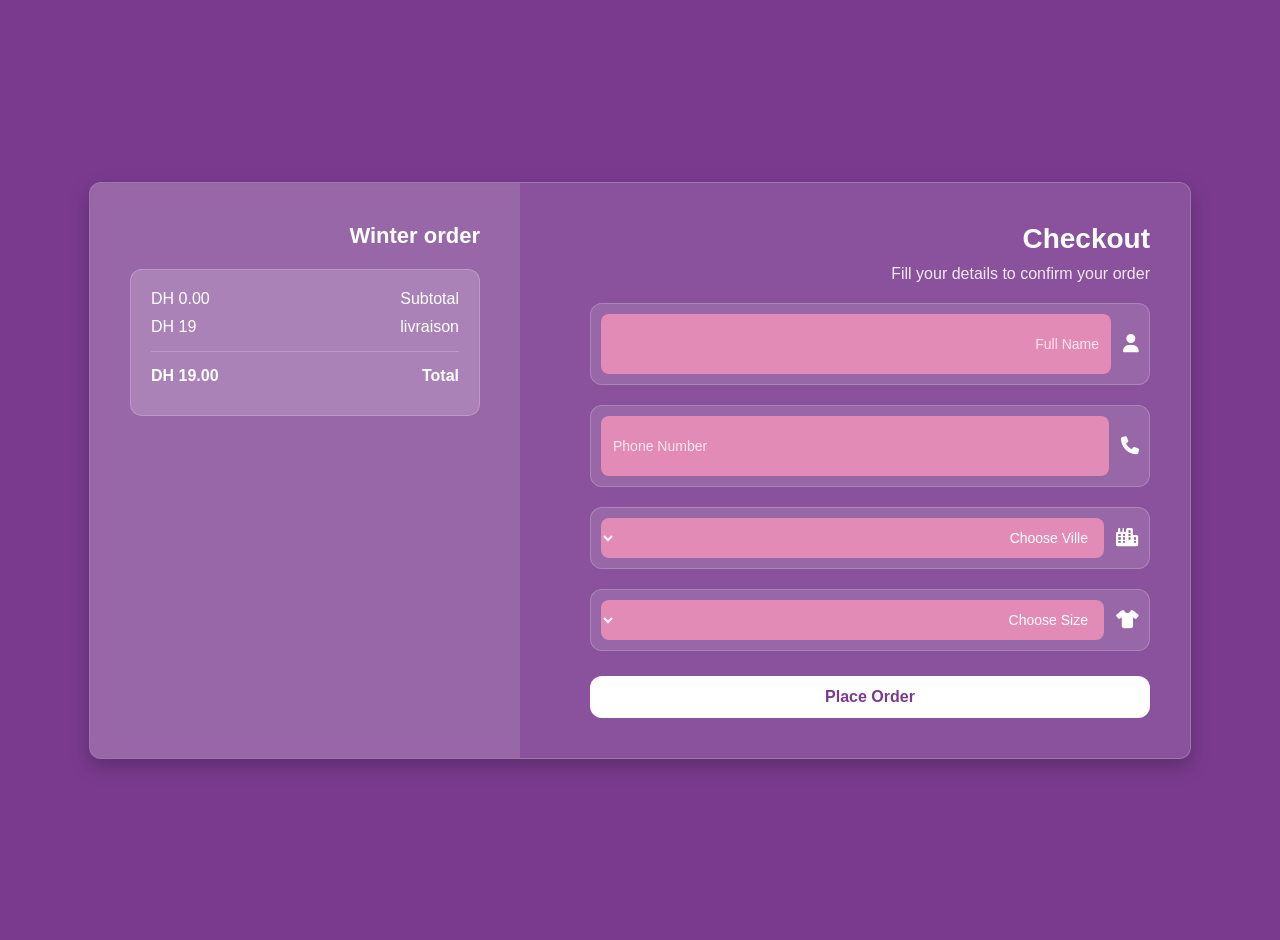
==== checkout.html @ 5531e2d4 "Change title and shipping cost in checkout.html Updated the checkout page title and shipping cost." ====
<!DOCTYPE html>
<html lang="ar">
<head>
  <meta charset="UTF-8">
  <meta name="viewport" content="width=device-width, initial-scale=1.0">
  <title>Checkout - roeya__store</title>

  <style>
    body {
      font-family: Arial, sans-serif;
      margin: 0;
      padding: 0;
      background: #7a3b8f; /* خلفية قوية */
      direction: rtl;
    }

    .checkout-page {
      display: flex;
      justify-content: center;
      align-items: center;
      min-height: 100vh;
      padding: 20px;
    }

    .checkout-wrapper {
      display: flex;
      gap: 30px;
      width: 100%;
      max-width: 1100px;
      background: rgba(255,255,255,0.12); /* شفافية خفيفة */
      border-radius: 12px;
      box-shadow: 0 8px 20px rgba(0,0,0,0.25);
      overflow: hidden;
      backdrop-filter: blur(10px);
      border: 1px solid rgba(255,255,255,0.2);
    }

    .checkout-left {
      flex: 1;
      padding: 40px;
    }

    .checkout-left h2 {
      margin: 0;
      font-size: 28px;
      font-weight: 700;
      color: #fff;
    }

    .sub-title {
      margin-top: 10px;
      color: #f4e7f2;
    }

    .input-group {
      display: flex;
      align-items: center;
      gap: 12px;
      margin-top: 20px;
      border: 1px solid rgba(255,255,255,0.2);
      border-radius: 12px;
      padding: 10px;
      background: rgba(255,255,255,0.12);
    }

    .input-group i {
      font-size: 18px;
      color: #fff;
    }

    /* لون قوي لكل الحقول */
    .checkout-left .input-group input,
    .checkout-left .input-group select {
      width: 100%;
      font-size: 14px;
      padding: 10px 12px;
      height: 40px;
      border: none;
      outline: none;
      background: #e38bb7; /* لون قوي */
      color: #fff;
      border-radius: 8px;
    }

    .checkout-left .input-group input::placeholder {
      color: #ffe6f0;
    }

    .btn-submit {
      margin-top: 25px;
      width: 100%;
      padding: 12px;
      background: #fff;
      color: #7a3b8f;
      border: none;
      border-radius: 12px;
      font-size: 16px;
      cursor: pointer;
      transition: 0.3s;
      font-weight: 700;
    }

    .btn-submit:hover {
      background: #f2d9ef;
    }

    .checkout-right {
      width: 350px;
      background: rgba(255,255,255,0.12);
      padding: 40px;
    }

    .checkout-right h3 {
      margin: 0;
      font-size: 22px;
      font-weight: 700;
      color: #fff;
    }

    .summary-card {
      margin-top: 20px;
      background: rgba(255,255,255,0.18);
      border-radius: 12px;
      padding: 20px;
      border: 1px solid rgba(255,255,255,0.2);
    }

    .summary-item {
      display: flex;
      justify-content: space-between;
      margin-bottom: 10px;
      font-size: 16px;
      color: #fff;
    }

    .summary-item.total {
      font-weight: 700;
      margin-top: 15px;
      border-top: 1px solid rgba(255,255,255,0.2);
      padding-top: 15px;
    }

    @media screen and (max-width: 900px) {
      .checkout-wrapper {
        flex-direction: column;
      }
      .checkout-right {
        width: 100%;
      }
    }
  </style>

  <link rel="stylesheet" href="https://cdnjs.cloudflare.com/ajax/libs/font-awesome/6.4.0/css/all.min.css">
</head>
<body>

<div class="checkout-page">
  <div class="checkout-wrapper">
    <div class="checkout-left">
      <h2>Checkout</h2>
      <p class="sub-title">Fill your details to confirm your order</p>

      <form id="checkoutForm">

        <!-- Name -->
        <div class="input-group">
          <i class="fa-solid fa-user"></i>
          <input type="text" id="name" placeholder="Full Name" required>
        </div>

        <!-- Phone -->
        <div class="input-group">
          <i class="fa-solid fa-phone"></i>
          <input type="tel" id="phone" placeholder="Phone Number" required>
        </div>

        <!-- Ville -->
        <div class="input-group">
          <i class="fa-solid fa-city"></i>
          <select id="ville" required>
            <option value="">Choose Ville</option>
            <option value="Agadir">Agadir</option>
            <option value="Ait Melloul">Ait Melloul</option>
            <option value="Al Hoceima">Al Hoceima</option>
            <option value="Azilal">Azilal</option>
            <option value="Beni Mellal">Beni Mellal</option>
            <option value="Berkane">Berkane</option>
            <option value="Berrechid">Berrechid</option>
            <option value="Boujdour">Boujdour</option>
            <option value="Casablanca">Casablanca</option>
            <option value="Chefchaouen">Chefchaouen</option>
            <option value="El Jadida">El Jadida</option>
            <option value="Errachidia">Errachidia</option>
            <option value="Essaouira">Essaouira</option>
            <option value="Fes">Fes</option>
            <option value="Figuig">Figuig</option>
            <option value="Guelmim">Guelmim</option>
            <option value="Ifrane">Ifrane</option>
            <option value="Kelaat Sraghna">Kelaat Sraghna</option>
            <option value="Khemisset">Khemisset</option>
            <option value="Khénifra">Khénifra</option>
            <option value="Khouribga">Khouribga</option>
            <option value="Ksar El Kebir">Ksar El Kebir</option>
            <option value="Kénitra">Kénitra</option>
            <option value="Laayoune">Laayoune</option>
            <option value="Larache">Larache</option>
            <option value="Marrakech">Marrakech</option>
            <option value="Meknes">Meknes</option>
            <option value="Mohammedia">Mohammedia</option>
            <option value="Nador">Nador</option>
            <option value="Ouarzazate">Ouarzazate</option>
            <option value="Oujda">Oujda</option>
            <option value="Rabat">Rabat</option>
            <option value="Safi">Safi</option>
            <option value="Settat">Settat</option>
            <option value="Sidi Kacem">Sidi Kacem</option>
            <option value="Sidi Ifni">Sidi Ifni</option>
            <option value="Sidi Slimane">Sidi Slimane</option>
            <option value="Sidi Bennour">Sidi Bennour</option>
            <option value="Tan-Tan">Tan-Tan</option>
            <option value="Tangier">Tangier</option>
            <option value="Taza">Taza</option>
            <option value="Tetouan">Tetouan</option>
            <option value="Tiznit">Tiznit</option>
          </select>
        </div>

        <!-- Size -->
        <div class="input-group">
          <i class="fa-solid fa-shirt"></i>
          <select id="size" required>
            <option value="">Choose Size</option>
            <option value="S">S</option>
            <option value="M">M</option>
            <option value="L">L</option>
            <option value="XL">XL</option>
            <option value="XXL">XXL</option>
            <option value="XXXL">XXXL</option>
          </select>
        </div>

        <button type="submit" class="btn-submit">Place Order</button>
      </form>
    </div>

    <div class="checkout-right">
      <h3>Winter order</h3>
      <div class="summary-card">
        <div class="summary-item">
          <span>Subtotal</span>
          <span id="subtotal">0 DH</span>
        </div>
        <div class="summary-item">
          <span>livraison</span>
          <span id="shipping">19 DH</span>
        </div>
        <div class="summary-item total">
          <span>Total</span>
          <span id="total">0 DH</span>
        </div>
      </div>
    </div>

  </div>
</div>

<script>
  const subtotal = parseFloat(localStorage.getItem("total price")) || 0;
  const shipping = 19;
  const total = subtotal + shipping;

  document.getElementById("subtotal").innerText = `${subtotal.toFixed(2)} DH`;
  document.getElementById("total").innerText = `${total.toFixed(2)} DH`;

  document.getElementById("checkoutForm").addEventListener("submit", function(e) {
    e.preventDefault();

    const name  = document.getElementById("name").value.trim();
    const phone = document.getElementById("phone").value.trim();
    const ville = document.getElementById("ville").value;
    const size  = document.getElementById("size").value;

    if (!name || !phone || !ville || !size) {
      alert("عافاك عمر جميع المعلومات");
      return;
    }

    const cart = JSON.parse(localStorage.getItem("cart")) || [];

    localStorage.setItem("order_name", name);
    localStorage.setItem("order_phone", phone);
    localStorage.setItem("order_ville", ville);
    localStorage.setItem("order_size", size);
    localStorage.setItem("order_total", total.toString());
    localStorage.setItem("order_cart", JSON.stringify(cart));

    window.location.href = "checkout-success.html";
  });
</script>

</body>
</html>
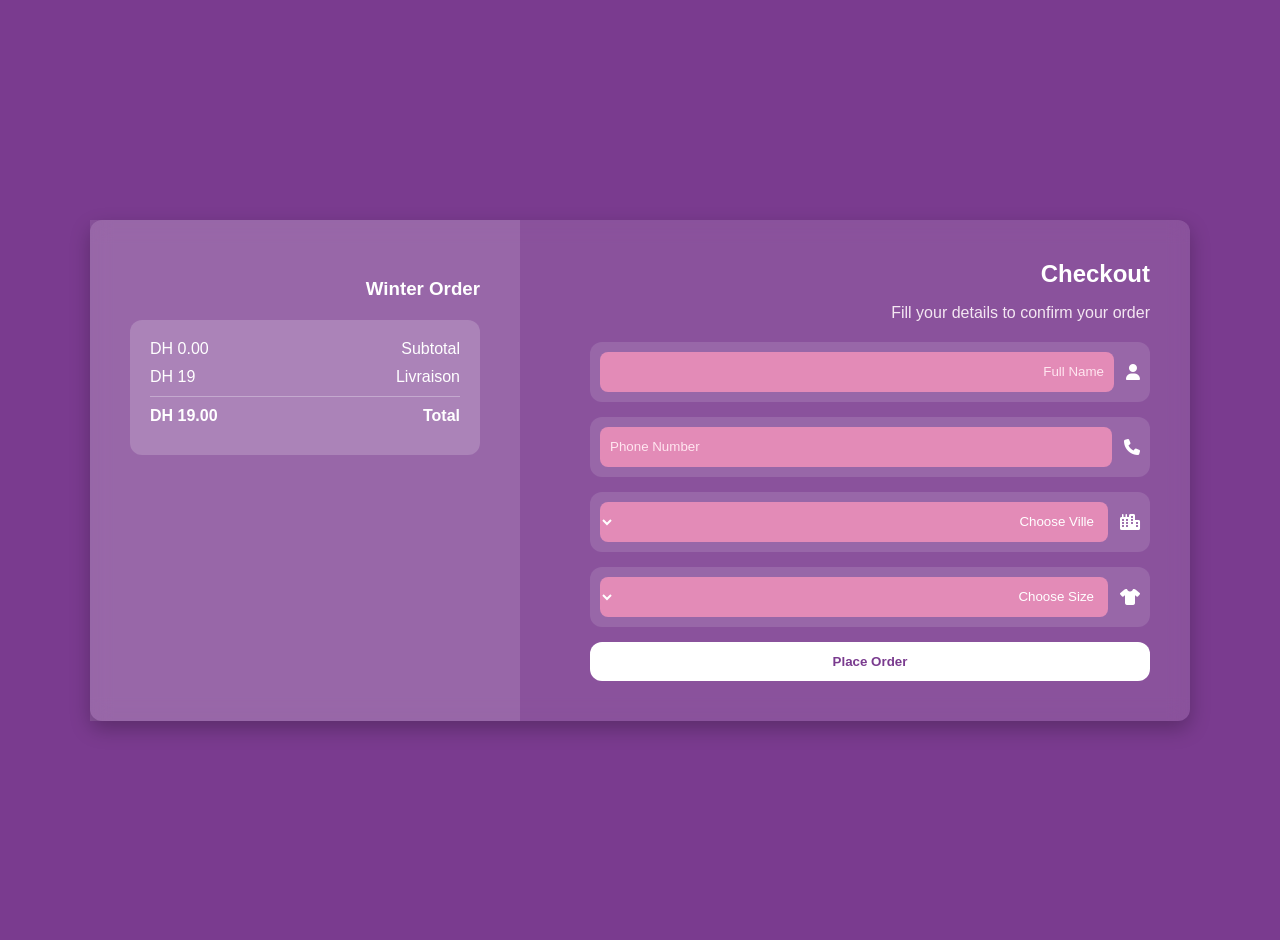
==== commit 0d4c864e: "Update checkout.html" ====
--- a/checkout.html
+++ b/checkout.html
@@ -1,301 +1,229 @@
 <!DOCTYPE html>
 <html lang="ar">
 <head>
-  <meta charset="UTF-8">
-  <meta name="viewport" content="width=device-width, initial-scale=1.0">
-  <title>Checkout - roeya__store</title>
-
-  <style>
-    body {
-      font-family: Arial, sans-serif;
-      margin: 0;
-      padding: 0;
-      background: #7a3b8f; /* خلفية قوية */
-      direction: rtl;
-    }
-
-    .checkout-page {
-      display: flex;
-      justify-content: center;
-      align-items: center;
-      min-height: 100vh;
-      padding: 20px;
-    }
-
-    .checkout-wrapper {
-      display: flex;
-      gap: 30px;
-      width: 100%;
-      max-width: 1100px;
-      background: rgba(255,255,255,0.12); /* شفافية خفيفة */
-      border-radius: 12px;
-      box-shadow: 0 8px 20px rgba(0,0,0,0.25);
-      overflow: hidden;
-      backdrop-filter: blur(10px);
-      border: 1px solid rgba(255,255,255,0.2);
-    }
-
-    .checkout-left {
-      flex: 1;
-      padding: 40px;
-    }
-
-    .checkout-left h2 {
-      margin: 0;
-      font-size: 28px;
-      font-weight: 700;
-      color: #fff;
-    }
-
-    .sub-title {
-      margin-top: 10px;
-      color: #f4e7f2;
-    }
-
-    .input-group {
-      display: flex;
-      align-items: center;
-      gap: 12px;
-      margin-top: 20px;
-      border: 1px solid rgba(255,255,255,0.2);
-      border-radius: 12px;
-      padding: 10px;
-      background: rgba(255,255,255,0.12);
-    }
-
-    .input-group i {
-      font-size: 18px;
-      color: #fff;
-    }
-
-    /* لون قوي لكل الحقول */
-    .checkout-left .input-group input,
-    .checkout-left .input-group select {
-      width: 100%;
-      font-size: 14px;
-      padding: 10px 12px;
-      height: 40px;
-      border: none;
-      outline: none;
-      background: #e38bb7; /* لون قوي */
-      color: #fff;
-      border-radius: 8px;
-    }
-
-    .checkout-left .input-group input::placeholder {
-      color: #ffe6f0;
-    }
-
-    .btn-submit {
-      margin-top: 25px;
-      width: 100%;
-      padding: 12px;
-      background: #fff;
-      color: #7a3b8f;
-      border: none;
-      border-radius: 12px;
-      font-size: 16px;
-      cursor: pointer;
-      transition: 0.3s;
-      font-weight: 700;
-    }
-
-    .btn-submit:hover {
-      background: #f2d9ef;
-    }
-
-    .checkout-right {
-      width: 350px;
-      background: rgba(255,255,255,0.12);
-      padding: 40px;
-    }
-
-    .checkout-right h3 {
-      margin: 0;
-      font-size: 22px;
-      font-weight: 700;
-      color: #fff;
-    }
-
-    .summary-card {
-      margin-top: 20px;
-      background: rgba(255,255,255,0.18);
-      border-radius: 12px;
-      padding: 20px;
-      border: 1px solid rgba(255,255,255,0.2);
-    }
-
-    .summary-item {
-      display: flex;
-      justify-content: space-between;
-      margin-bottom: 10px;
-      font-size: 16px;
-      color: #fff;
-    }
-
-    .summary-item.total {
-      font-weight: 700;
-      margin-top: 15px;
-      border-top: 1px solid rgba(255,255,255,0.2);
-      padding-top: 15px;
-    }
-
-    @media screen and (max-width: 900px) {
-      .checkout-wrapper {
-        flex-direction: column;
-      }
-      .checkout-right {
-        width: 100%;
-      }
-    }
-  </style>
-
-  <link rel="stylesheet" href="https://cdnjs.cloudflare.com/ajax/libs/font-awesome/6.4.0/css/all.min.css">
+<meta charset="UTF-8">
+<meta name="viewport" content="width=device-width, initial-scale=1.0">
+<title>Checkout - roeya__store</title>
+
+<link rel="stylesheet" href="https://cdnjs.cloudflare.com/ajax/libs/font-awesome/6.4.0/css/all.min.css">
+
+<style>
+body{
+  margin:0;
+  font-family:Arial, sans-serif;
+  background:#7a3b8f;
+  direction:rtl;
+}
+.checkout-page{
+  min-height:100vh;
+  display:flex;
+  justify-content:center;
+  align-items:center;
+  padding:20px;
+}
+.checkout-wrapper{
+  width:100%;
+  max-width:1100px;
+  display:flex;
+  gap:30px;
+  background:rgba(255,255,255,.12);
+  border-radius:12px;
+  box-shadow:0 8px 20px rgba(0,0,0,.25);
+  backdrop-filter:blur(10px);
+}
+.checkout-left{
+  flex:1;
+  padding:40px;
+}
+.checkout-left h2{
+  margin:0;
+  color:#fff;
+}
+.sub-title{
+  color:#f4e7f2;
+  margin-bottom:20px;
+}
+.input-group{
+  display:flex;
+  align-items:center;
+  gap:12px;
+  margin-bottom:15px;
+  background:rgba(255,255,255,.12);
+  padding:10px;
+  border-radius:12px;
+}
+.input-group i{
+  color:#fff;
+}
+.input-group input,
+.input-group select{
+  width:100%;
+  height:40px;
+  border:none;
+  outline:none;
+  background:#e38bb7;
+  color:#fff;
+  border-radius:8px;
+  padding:0 10px;
+}
+.input-group input::placeholder{
+  color:#ffe6f0;
+}
+.btn-submit{
+  width:100%;
+  padding:12px;
+  border:none;
+  border-radius:12px;
+  background:#fff;
+  color:#7a3b8f;
+  font-weight:700;
+  cursor:pointer;
+}
+.checkout-right{
+  width:350px;
+  padding:40px;
+  background:rgba(255,255,255,.12);
+}
+.checkout-right h3{
+  color:#fff;
+}
+.summary-card{
+  margin-top:20px;
+  background:rgba(255,255,255,.18);
+  padding:20px;
+  border-radius:12px;
+}
+.summary-item{
+  display:flex;
+  justify-content:space-between;
+  color:#fff;
+  margin-bottom:10px;
+}
+.summary-item.total{
+  border-top:1px solid rgba(255,255,255,.3);
+  padding-top:10px;
+  font-weight:700;
+}
+@media(max-width:900px){
+  .checkout-wrapper{flex-direction:column;}
+  .checkout-right{width:100%;}
+}
+</style>
 </head>
+
 <body>
 
 <div class="checkout-page">
-  <div class="checkout-wrapper">
-    <div class="checkout-left">
-      <h2>Checkout</h2>
-      <p class="sub-title">Fill your details to confirm your order</p>
-
-      <form id="checkoutForm">
-
-        <!-- Name -->
-        <div class="input-group">
-          <i class="fa-solid fa-user"></i>
-          <input type="text" id="name" placeholder="Full Name" required>
-        </div>
-
-        <!-- Phone -->
-        <div class="input-group">
-          <i class="fa-solid fa-phone"></i>
-          <input type="tel" id="phone" placeholder="Phone Number" required>
-        </div>
-
-        <!-- Ville -->
-        <div class="input-group">
-          <i class="fa-solid fa-city"></i>
-          <select id="ville" required>
-            <option value="">Choose Ville</option>
-            <option value="Agadir">Agadir</option>
-            <option value="Ait Melloul">Ait Melloul</option>
-            <option value="Al Hoceima">Al Hoceima</option>
-            <option value="Azilal">Azilal</option>
-            <option value="Beni Mellal">Beni Mellal</option>
-            <option value="Berkane">Berkane</option>
-            <option value="Berrechid">Berrechid</option>
-            <option value="Boujdour">Boujdour</option>
-            <option value="Casablanca">Casablanca</option>
-            <option value="Chefchaouen">Chefchaouen</option>
-            <option value="El Jadida">El Jadida</option>
-            <option value="Errachidia">Errachidia</option>
-            <option value="Essaouira">Essaouira</option>
-            <option value="Fes">Fes</option>
-            <option value="Figuig">Figuig</option>
-            <option value="Guelmim">Guelmim</option>
-            <option value="Ifrane">Ifrane</option>
-            <option value="Kelaat Sraghna">Kelaat Sraghna</option>
-            <option value="Khemisset">Khemisset</option>
-            <option value="Khénifra">Khénifra</option>
-            <option value="Khouribga">Khouribga</option>
-            <option value="Ksar El Kebir">Ksar El Kebir</option>
-            <option value="Kénitra">Kénitra</option>
-            <option value="Laayoune">Laayoune</option>
-            <option value="Larache">Larache</option>
-            <option value="Marrakech">Marrakech</option>
-            <option value="Meknes">Meknes</option>
-            <option value="Mohammedia">Mohammedia</option>
-            <option value="Nador">Nador</option>
-            <option value="Ouarzazate">Ouarzazate</option>
-            <option value="Oujda">Oujda</option>
-            <option value="Rabat">Rabat</option>
-            <option value="Safi">Safi</option>
-            <option value="Settat">Settat</option>
-            <option value="Sidi Kacem">Sidi Kacem</option>
-            <option value="Sidi Ifni">Sidi Ifni</option>
-            <option value="Sidi Slimane">Sidi Slimane</option>
-            <option value="Sidi Bennour">Sidi Bennour</option>
-            <option value="Tan-Tan">Tan-Tan</option>
-            <option value="Tangier">Tangier</option>
-            <option value="Taza">Taza</option>
-            <option value="Tetouan">Tetouan</option>
-            <option value="Tiznit">Tiznit</option>
-          </select>
-        </div>
-
-        <!-- Size -->
-        <div class="input-group">
-          <i class="fa-solid fa-shirt"></i>
-          <select id="size" required>
-            <option value="">Choose Size</option>
-            <option value="S">S</option>
-            <option value="M">M</option>
-            <option value="L">L</option>
-            <option value="XL">XL</option>
-            <option value="XXL">XXL</option>
-            <option value="XXXL">XXXL</option>
-          </select>
-        </div>
-
-        <button type="submit" class="btn-submit">Place Order</button>
-      </form>
-    </div>
-
-    <div class="checkout-right">
-      <h3>Winter order</h3>
-      <div class="summary-card">
-        <div class="summary-item">
-          <span>Subtotal</span>
-          <span id="subtotal">0 DH</span>
-        </div>
-        <div class="summary-item">
-          <span>livraison</span>
-          <span id="shipping">19 DH</span>
-        </div>
-        <div class="summary-item total">
-          <span>Total</span>
-          <span id="total">0 DH</span>
-        </div>
-      </div>
-    </div>
-
-  </div>
+<div class="checkout-wrapper">
+
+<!-- LEFT -->
+<div class="checkout-left">
+<h2>Checkout</h2>
+<p class="sub-title">Fill your details to confirm your order</p>
+
+<form id="checkoutForm">
+
+<div class="input-group">
+<i class="fa-solid fa-user"></i>
+<input type="text" id="name" placeholder="Full Name" required>
+</div>
+
+<div class="input-group">
+<i class="fa-solid fa-phone"></i>
+<input type="tel" id="phone" placeholder="Phone Number" required>
+</div>
+
+<div class="input-group">
+<i class="fa-solid fa-city"></i>
+<select id="ville" required>
+<option value="">Choose Ville</option>
+<option>Casablanca</option>
+<option>Rabat</option>
+<option>Marrakech</option>
+<option>Agadir</option>
+<option>Tangier</option>
+<option>Fes</option>
+<option>Oujda</option>
+<option>Kénitra</option>
+<option>Tetouan</option>
+<option>Laayoune</option>
+</select>
+</div>
+
+<div class="input-group">
+<i class="fa-solid fa-shirt"></i>
+<select id="size" required>
+<option value="">Choose Size</option>
+<option>S</option>
+<option>M</option>
+<option>L</option>
+<option>XL</option>
+<option>XXL</option>
+<option>XXXL</option>
+</select>
+</div>
+
+<button class="btn-submit" type="submit">Place Order</button>
+
+</form>
+</div>
+
+<!-- RIGHT -->
+<div class="checkout-right">
+<h3>Winter Order</h3>
+
+<div class="summary-card">
+<div class="summary-item">
+<span>Subtotal</span>
+<span id="subtotal">0 DH</span>
+</div>
+
+<div class="summary-item">
+<span>Livraison</span>
+<span id="shipping">19 DH</span>
+</div>
+
+<div class="summary-item total">
+<span>Total</span>
+<span id="total">0 DH</span>
+</div>
+</div>
+</div>
+
+</div>
 </div>
 
 <script>
-  const subtotal = parseFloat(localStorage.getItem("total price")) || 0;
-  const shipping = 19;
-  const total = subtotal + shipping;
-
-  document.getElementById("subtotal").innerText = `${subtotal.toFixed(2)} DH`;
-  document.getElementById("total").innerText = `${total.toFixed(2)} DH`;
-
-  document.getElementById("checkoutForm").addEventListener("submit", function(e) {
-    e.preventDefault();
-
-    const name  = document.getElementById("name").value.trim();
-    const phone = document.getElementById("phone").value.trim();
-    const ville = document.getElementById("ville").value;
-    const size  = document.getElementById("size").value;
-
-    if (!name || !phone || !ville || !size) {
-      alert("عافاك عمر جميع المعلومات");
-      return;
-    }
-
-    const cart = JSON.parse(localStorage.getItem("cart")) || [];
-
-    localStorage.setItem("order_name", name);
-    localStorage.setItem("order_phone", phone);
-    localStorage.setItem("order_ville", ville);
-    localStorage.setItem("order_size", size);
-    localStorage.setItem("order_total", total.toString());
-    localStorage.setItem("order_cart", JSON.stringify(cart));
-
-    window.location.href = "checkout-success.html";
-  });
+/* ===== PRICE LOGIC ===== */
+const subtotal = parseFloat(localStorage.getItem("subtotal")) || 0;
+const shipping = 19;
+const total = subtotal + shipping;
+
+document.getElementById("subtotal").innerText = subtotal.toFixed(2) + " DH";
+document.getElementById("total").innerText = total.toFixed(2) + " DH";
+
+/* ===== FORM SUBMIT ===== */
+document.getElementById("checkoutForm").addEventListener("submit", function(e){
+  e.preventDefault();
+
+  const name  = nameInput = document.getElementById("name").value.trim();
+  const phone = document.getElementById("phone").value.trim();
+  const ville = document.getElementById("ville").value;
+  const size  = document.getElementById("size").value;
+
+  if(!name || !phone || !ville || !size){
+    alert("عافاك عمر جميع المعلومات");
+    return;
+  }
+
+  localStorage.setItem("order_name", name);
+  localStorage.setItem("order_phone", phone);
+  localStorage.setItem("order_ville", ville);
+  localStorage.setItem("order_size", size);
+  localStorage.setItem("order_total", total);
+
+  window.location.href = "checkout-success.html";
+});
 </script>
 
 </body>
